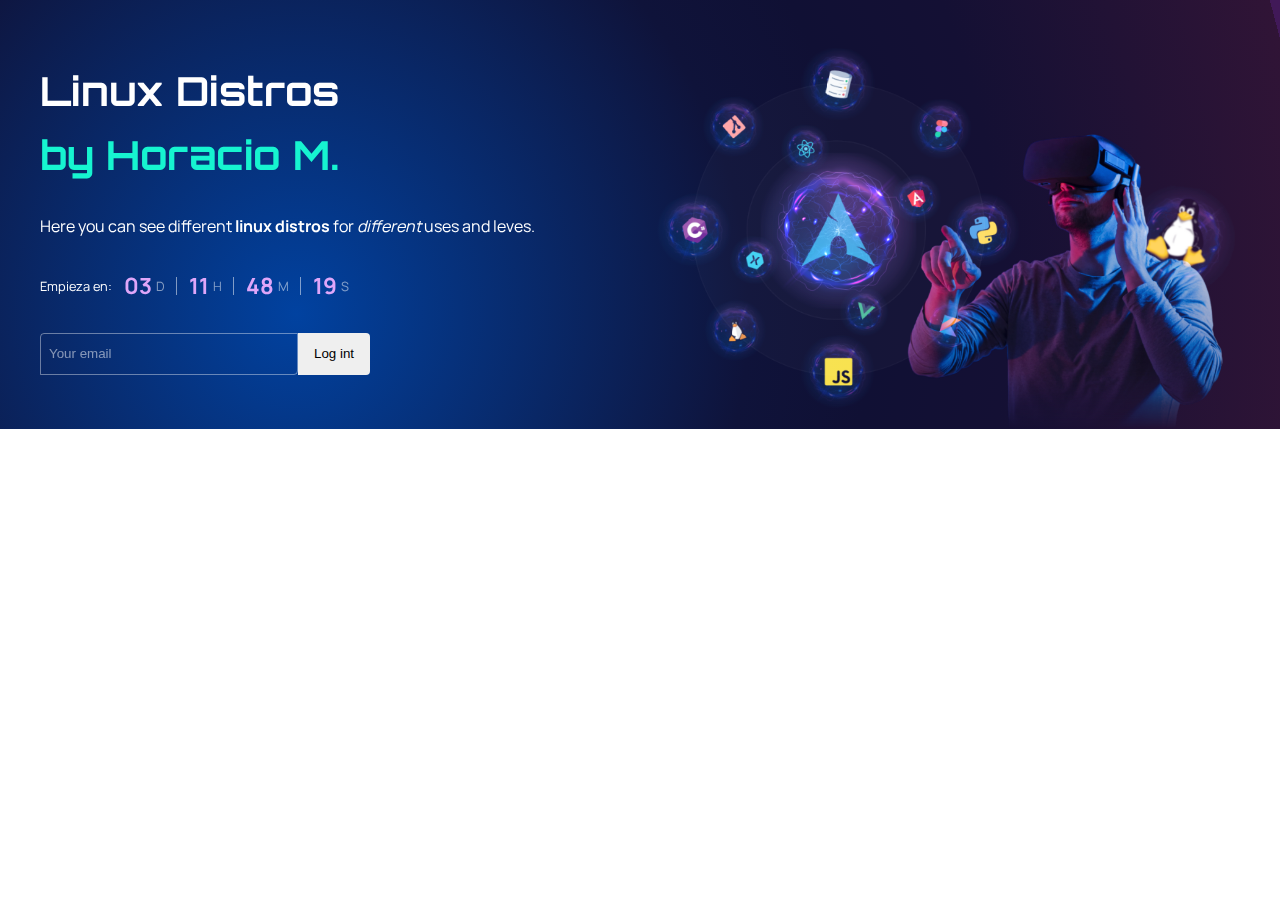
==== index.html @ f5ae9521 "Adding the description" ====
<!DOCTYPE html>
<html>
  <head>
    <meta charset="utf-8" />
    <meta name="viewpoint" content="width=device-width" />
    <title>Linux Distros</title>
    <link href="css/style.css" rel="stylesheet" type="text/css" />
    <link href="css/banner.css" rel="stylesheet" type="text/css" />
    <link href="css/graphic.css" rel="stylesheet" type="text/css" />
  </head>

  <body>
    <section class="main-banner">
      <!-- grid-container-->
      <div class="grid-container">
        <!-- banner-container -->
        <div>
          <!-- Title -->
          <div>
            <h1 class="title s-center">
              <span class="line-1">Linux Distros</span>
              <br />
              <span class="line-2">by Horacio M.</span>
            </h1>
          </div>
          <!-- Description -->
          <p class="description s-center">Here you can see different <strong>linux distros</strong> for <i>different</i> uses and leves.</p>
          <!-- Countdown -->
          <div class="countdown flex">
            <span>Empieza en:</span>
            <div class="flex">
              <p class="countdown-item flex">
                <span class="countdown-number">03</span>
                <span class="countdown-letter">D</span>
              </p>
              <p class="countdown-item flex">
                <span class="countdown-number">11</span>
                <span class="countdown-letter">H</span>
              </p>
              <p class="countdown-item flex">
                <span class="countdown-number">48</span>
                <span class="countdown-letter">M</span>
              </p>
              <p class="countdown-item flex">
                <span class="countdown-number">19</span>
                <span class="countdown-letter">S</span>
              </p>
            </div>
          </div>
          <!-- Form Section -->
          <div class="form-container s-center">
            <!-- Inscription form -->
            <form class="form">
              <input
                type="email"
                name="email"
                class="input"
                required
                placeholder="Your email"
              />
              <button type="sumbit" class="button">Log int</button>
            </form>
            <!-- Message -->
            <p class="form-hint s-center"></p>
          </div>
        </div>
        <!-- Graphic -->
        <div class="graphic">
          <img class="graphic-man" src="img/tech-man.png" />
          <img class="graphic-go absolute" src="img/tux.png" />
          <div class="graphic-circles absolute">
            <img class="graphic-logo absolute" src="img/arch-linux-logo.png" />
            <img class="graphic-circle-1 absolute" src="img/internal-techs.png" />
            <img class="graphic-circle-2 absolute" src="img/external-techs.png" />
            <img class="graphic-energy absolute" src="img/energia.png" />
          </div>
        </div>
      </div>
    </section>
  </body>
</html>
---- css/style.css ----
/* Manrope font */
@import url("https://fonts.googleapis.com/css2?family=Manrope:wght@600&family=Orbitron:wght@600&display=swap");

html,
body {
    height: 100%;
    width: 100%;
    margin: 0;
}

body {
    font-family: Manrope, sans-serif;
    line-height: 1.6;
}

.s-center {
    text-align: center;
}

@media screen and (min-width: 1024px) {
    .s-center {
        text-align: left;
    }
}

.flex {
    display: flex;
}
---- css/banner.css ----
.main-banner {
    background: radial-gradient(
        79.43% 251.58% at 23.18% 73.07%,
        #0142a0 0,
        #0f133a 44.41%,
        #101034 56.43%,
        #141034 69.58%,
        #301436 100%,
        #411958 0
    );
    color: #fff;
    padding: 2rem 1rem 0;
}

@media screen and (min-width: 1024px) {
    .grid-container {
        display: grid;
        grid-template-columns: repeat(2, 1fr);
        max-width: 1200px;
        margin: auto;
    }
}

/* Ttile and description */

.title {
    font-family: Orbitron, sans-serif;
    font-size: 1.5rem;
}

.description {
    font-size: 0.8rem;
}

.line-2 {
    color: #16f4d0;
}

@media screen and (min-width: 1024px) {
    .title {
        font-size: 2.5rem;
    }
    .description {
        font-size: 1rem;
    }
}

/* End title and description */

/* Start: Countdown */

.countdown {
    justify-content: center;
    align-items: center;
    font-size: 0.8rem;
    margin-bottom: 1rem;
}

@media screen and (min-width: 1024px) {
    .countdown {
        justify-content: flex-start;
    }
}

.countdown-item {
    padding: 0 0.75rem;
    align-items: center;
    position: relative;
}

.countdown-item:not(:last-of-type):before {
    position: absolute;
    right: 0;
    content: "";
    display: block;
    width: 1px;
    height: 50%;
    background: #fff;
    opacity: 0.5;
}

.countdown-number {
    font-size: 1.75em;
    font-weight: bold;
    margin-right: 0.25rem;
    color: #dfa6f9;
}

.countdown-letter {
    opacity: 0.5;
}

/* End: Countdown */

/* Start: Form */

.form-container {
    height: 2.5rem;
    margin-bottom: 2rem;
}

.form {
    display: inline-flex;
}

.input {
    line-height: 2.5rem;
    width: 15rem;
    background: none;
    border: 1px solid rgba(255, 255, 255, 0.4);
    padding: 0 0.5rem;
    border-radius: 0.25rem 0 0.25rem;
}

.input::placeholder {
    color: rgba(255, 255, 255, 0.5);
}

.button {
    padding: 0 1rem;
    border-radius: 0 0.25rem 0.25rem 0;
    border: none;
}

.form-hint {
    font-size: 0.7rem;
    margin: 0 0 1rem;
}
---- css/graphic.css ----
.graphic {
    position: relative;
    display: grid;
    padding-top: 3rem;
    grid-template-columns: 1fr 75%;
}

.graphic-man {
    width: 100%;
    grid-column-start: 2;
}

.absolute {
    position: absolute;
}

.graphic-go {
    position: absolute;
    width: 28%;
    mix-blend-mode: screen;
    top: 37%;
    right: -4%;
    transform: rotate(0deg);
}

.graphic-circles {
    height: 100%;
    aspect-ratio: 1 / 1;
}

.graphic-circles img {
    width: 100%;
    height: 100%;
    mix-blend-mode: screen;
}

.graphic-energy {
    animation: turn1 10s linear infinite;
}

.graphic-circle-1 {
    animation: turn1 16s linear infinite;
}

.graphic-circle-2 {
    animation: turn1 26s linear infinite;
}

@keyframes turn1 {
    to {
        transform: rotate(1turn);
    }
}

@keyframes turn2 {
    to {
        transform: rotate(-1turn);
    }
}
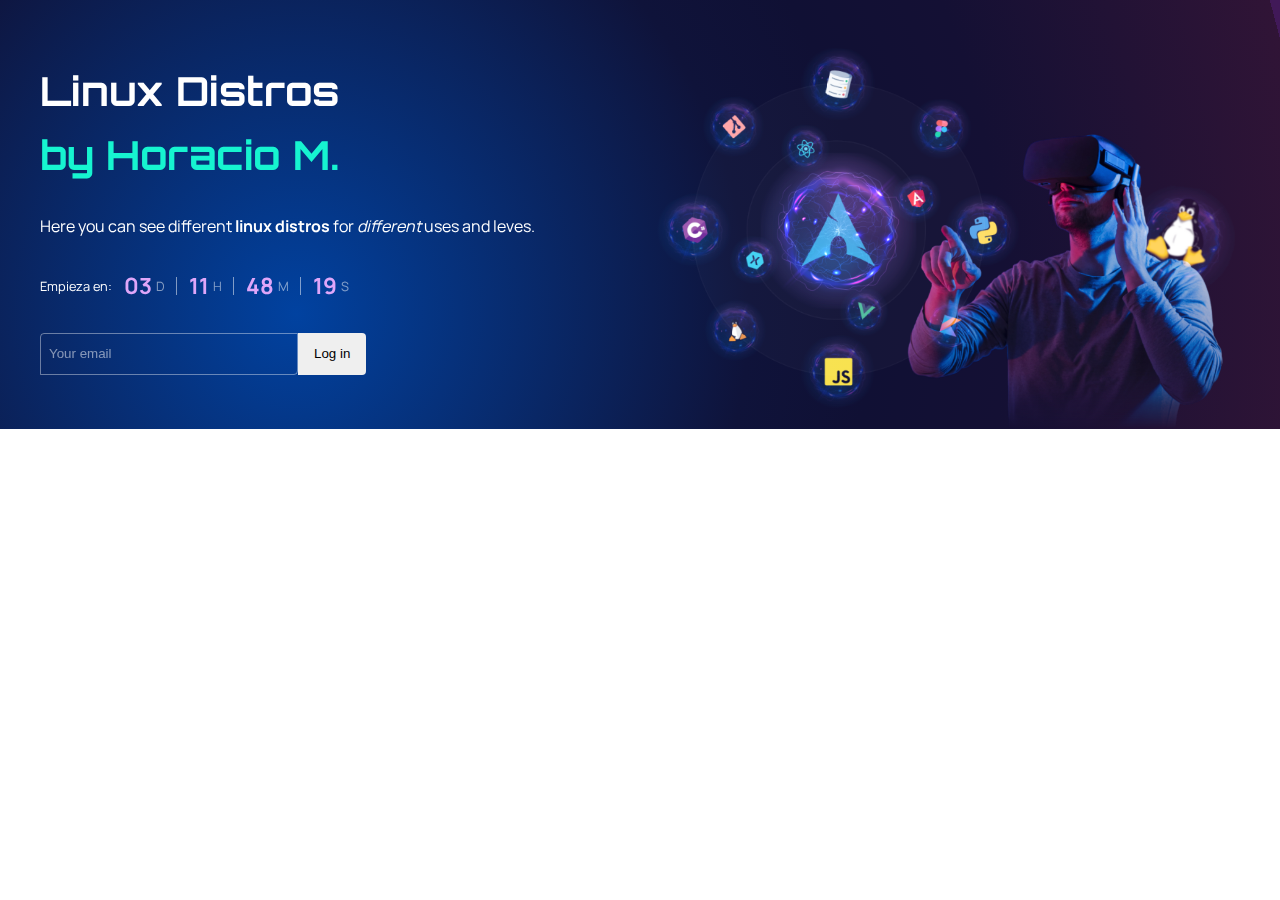
==== commit 1a49aaaf: "grammar errors" ====
--- a/index.html
+++ b/index.html
@@ -58,7 +58,7 @@
                 required
                 placeholder="Your email"
               />
-              <button type="sumbit" class="button">Log int</button>
+              <button type="sumbit" class="button">Log in</button>
             </form>
             <!-- Message -->
             <p class="form-hint s-center"></p>
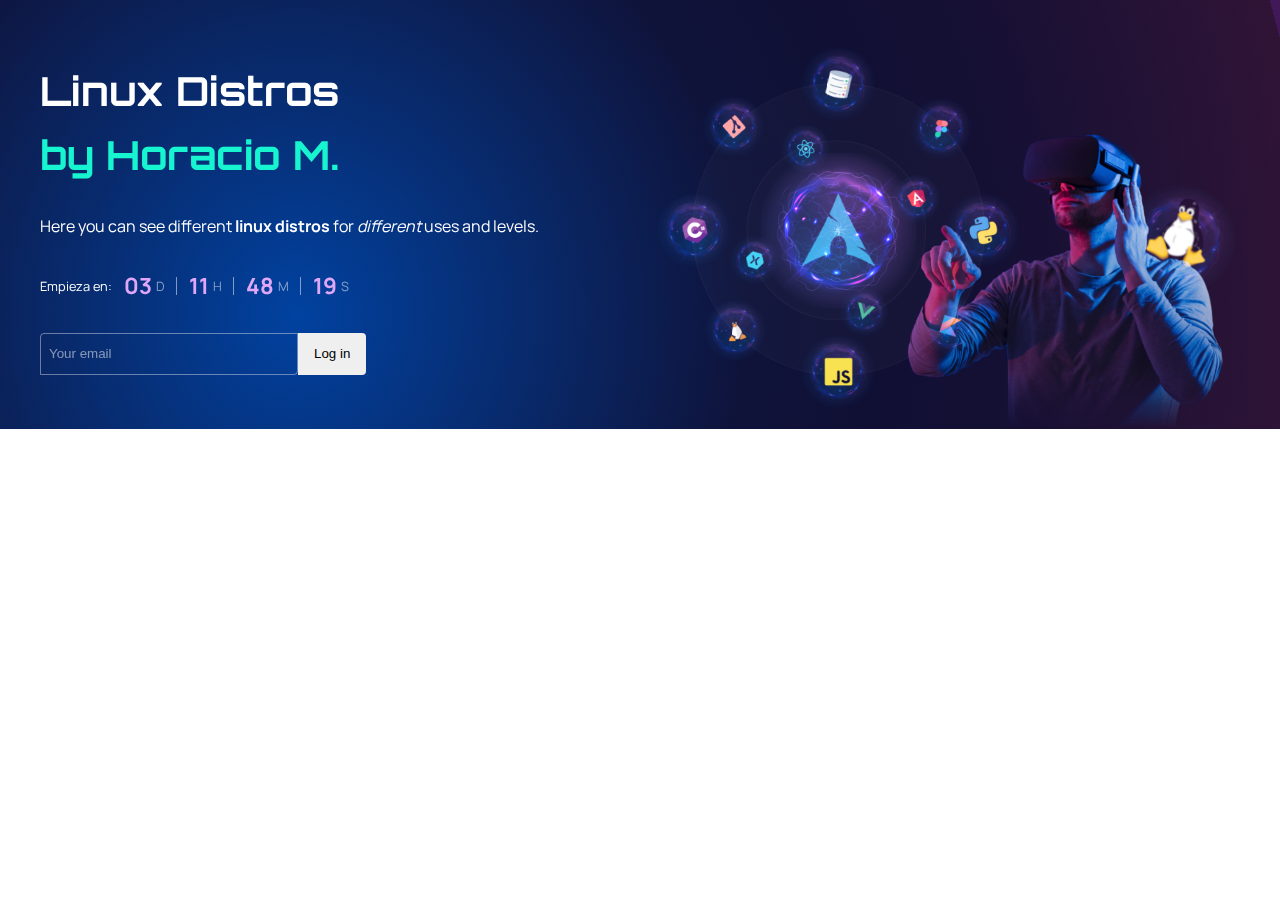
==== commit 4e4c098e: "grammar errors" ====
--- a/index.html
+++ b/index.html
@@ -24,7 +24,7 @@
             </h1>
           </div>
           <!-- Description -->
-          <p class="description s-center">Here you can see different <strong>linux distros</strong> for <i>different</i> uses and leves.</p>
+          <p class="description s-center">Here you can see different <strong>linux distros</strong> for <i>different</i> uses and levels.</p>
           <!-- Countdown -->
           <div class="countdown flex">
             <span>Empieza en:</span>
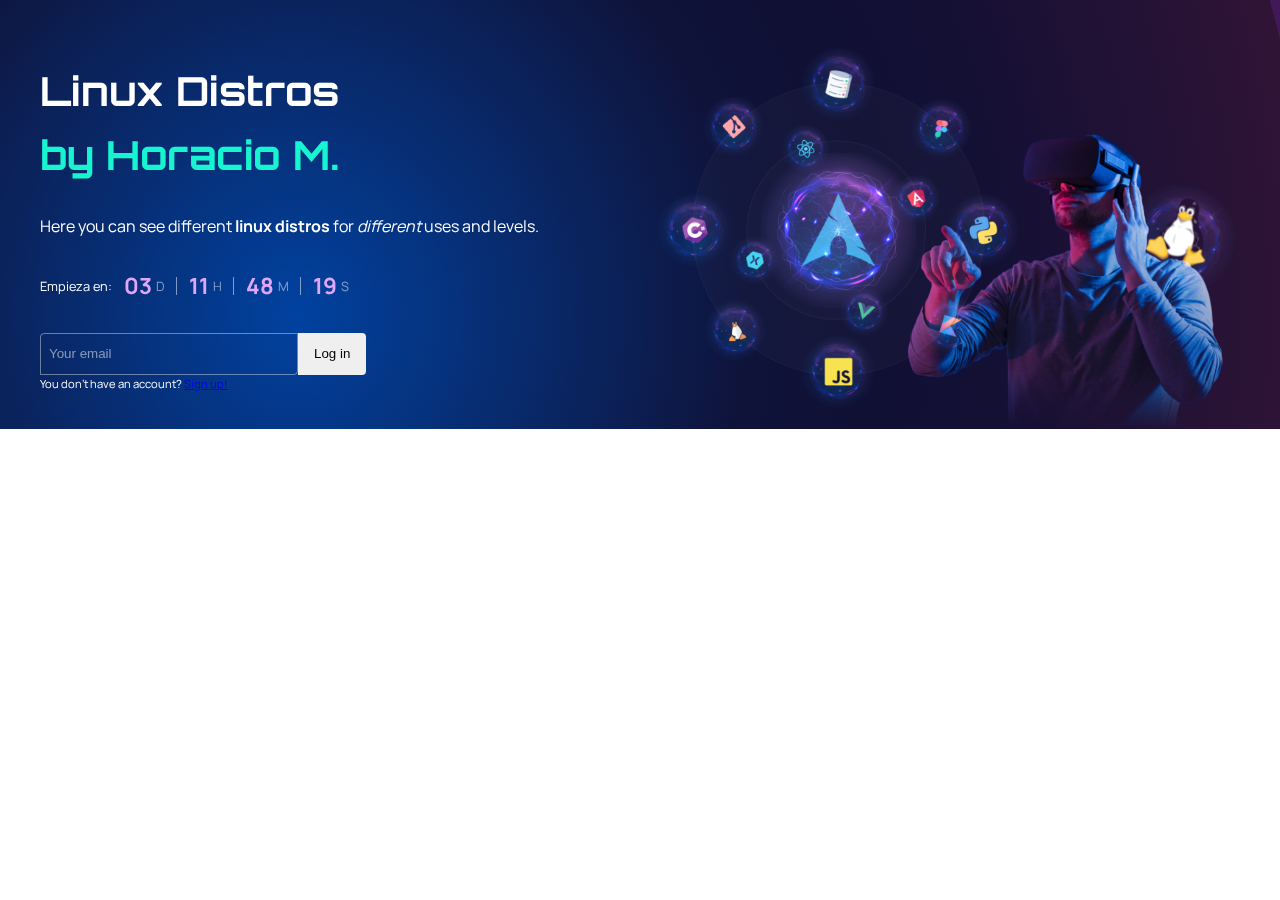
==== commit 1a6cd18a: "sing up text" ====
--- a/index.html
+++ b/index.html
@@ -61,7 +61,7 @@
               <button type="sumbit" class="button">Log in</button>
             </form>
             <!-- Message -->
-            <p class="form-hint s-center"></p>
+            <p class="form-hint s-center">You don't have an account? <a href="https://olvidona.com">Sign up!</a></p>
           </div>
         </div>
         <!-- Graphic -->
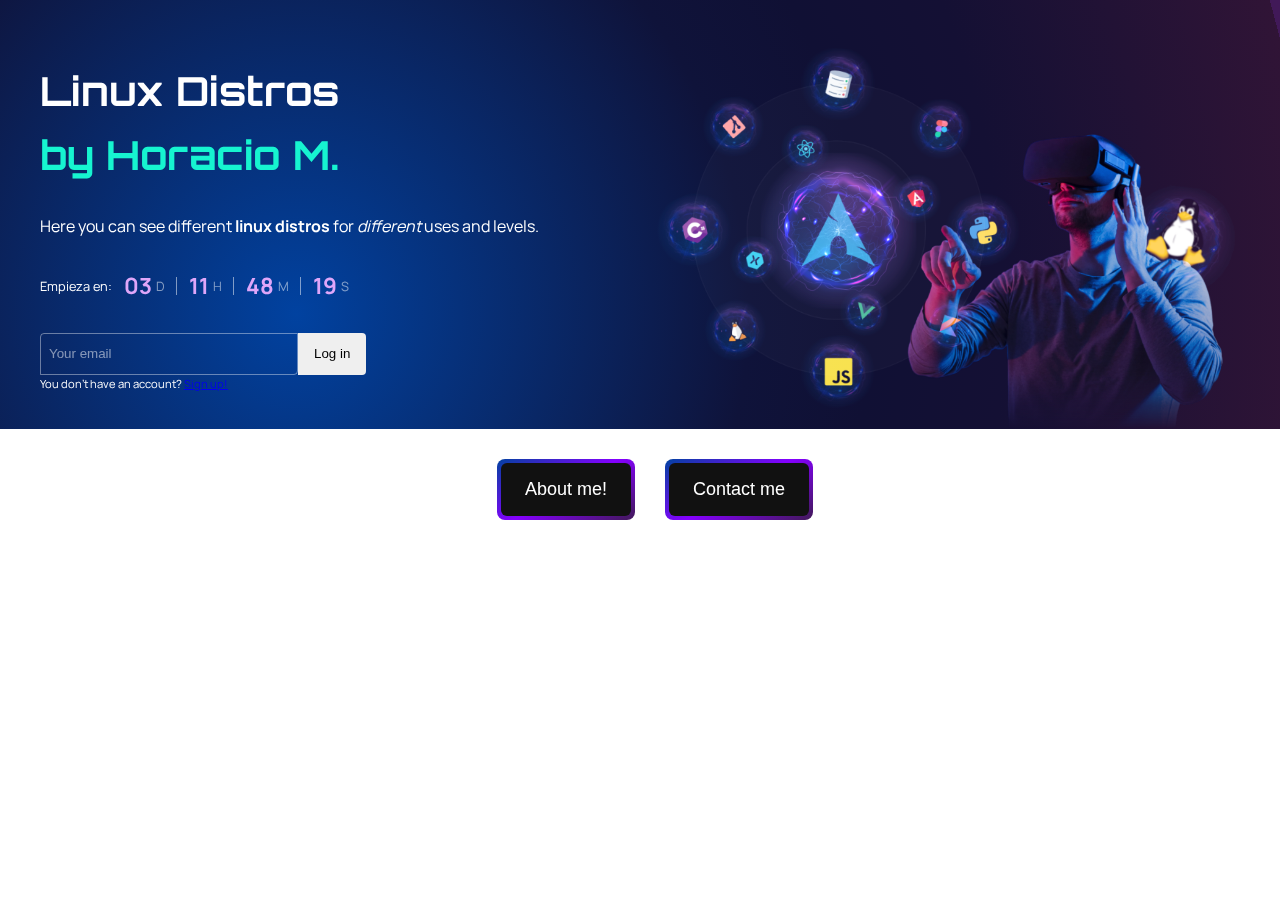
==== commit e1aa060c: "js buttons" ====
--- a/index.html
+++ b/index.html
@@ -24,7 +24,10 @@
             </h1>
           </div>
           <!-- Description -->
-          <p class="description s-center">Here you can see different <strong>linux distros</strong> for <i>different</i> uses and levels.</p>
+          <p class="description s-center">
+            Here you can see different <strong>linux distros</strong> for
+            <i>different</i> uses and levels.
+          </p>
           <!-- Countdown -->
           <div class="countdown flex">
             <span>Empieza en:</span>
@@ -58,10 +61,13 @@
                 required
                 placeholder="Your email"
               />
-              <button type="sumbit" class="button">Log in</button>
+              <button id="login" type="sumbit" class="button">Log in</button>
             </form>
             <!-- Message -->
-            <p class="form-hint s-center">You don't have an account? <a href="https://olvidona.com">Sign up!</a></p>
+            <p class="form-hint s-center">
+              You don't have an account?
+              <a href="https://youtu.be/dQw4w9WgXcQ">Sign up!</a>
+            </p>
           </div>
         </div>
         <!-- Graphic -->
@@ -70,12 +76,27 @@
           <img class="graphic-go absolute" src="img/tux.png" />
           <div class="graphic-circles absolute">
             <img class="graphic-logo absolute" src="img/arch-linux-logo.png" />
-            <img class="graphic-circle-1 absolute" src="img/internal-techs.png" />
-            <img class="graphic-circle-2 absolute" src="img/external-techs.png" />
+            <img
+              class="graphic-circle-1 absolute"
+              src="img/internal-techs.png"
+            />
+            <img
+              class="graphic-circle-2 absolute"
+              src="img/external-techs.png"
+            />
             <img class="graphic-energy absolute" src="img/energia.png" />
           </div>
         </div>
       </div>
     </section>
+    <section id="buttons-section">
+      <button id="redirect">
+        <span id="span1">About me!</span>
+      </button>
+      <button id="redirect">
+        <span id="span1">Contact me</span>
+      </button>
+    </section>
+    <script src="js/script.js"></script>
   </body>
 </html>
--- a/css/style.css
+++ b/css/style.css
@@ -26,3 +26,42 @@
 .flex {
     display: flex;
 }
+
+#redirect {
+    border: 0;
+    /* background-image: linear-gradient(150deg, #9500ff, #09f, #00ddff); */
+    background-image: linear-gradient(150deg, #0142a0, #8500ff, #411958);
+    border-radius: 8px;
+    color: #fff;
+    display: flex;
+    font-size: 18px;
+    padding: 4px;
+    margin-left: 30px;
+    cursor: pointer;
+    transition: 0.3s;
+}
+
+#redirect span {
+    background-color: #111;
+    padding: 16px 24px;
+    border-radius: 6px;
+    transition: 0.3s;
+}
+
+#redirect:hover span {
+    background: none;
+}
+
+#redirect:active {
+    transform: scale(0.9);
+}
+
+section {
+    margin-bottom: 30px;
+}
+
+#buttons-section {
+    display: flex;
+    justify-content: center;
+    margin-bottom: 20px;
+}
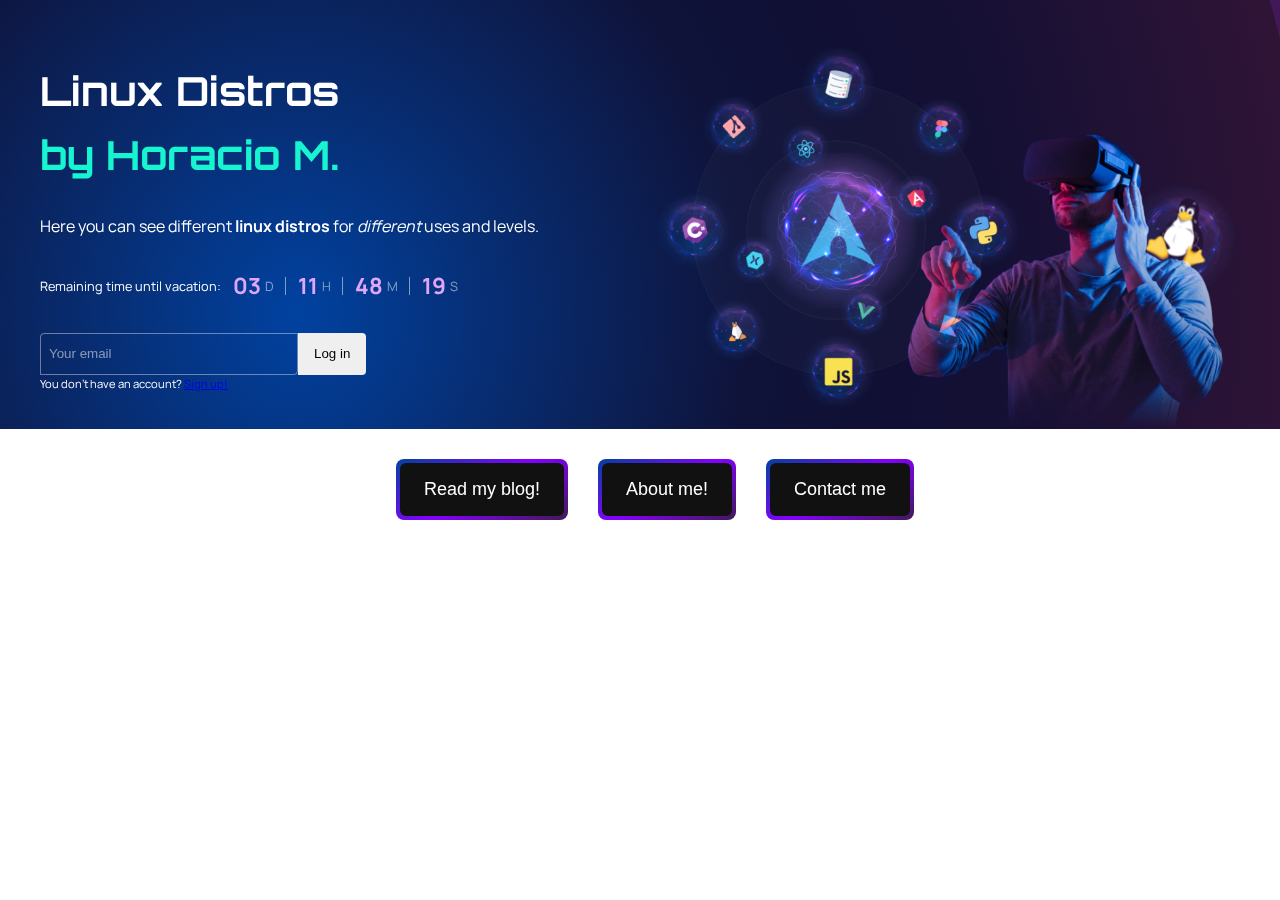
==== commit 7ea9f39e: "finish" ====
--- a/index.html
+++ b/index.html
@@ -30,22 +30,22 @@
           </p>
           <!-- Countdown -->
           <div class="countdown flex">
-            <span>Empieza en:</span>
+            <span>Remaining time until vacation:</span>
             <div class="flex">
               <p class="countdown-item flex">
-                <span class="countdown-number">03</span>
+                <span id="days" class="countdown-number">03</span>
                 <span class="countdown-letter">D</span>
               </p>
               <p class="countdown-item flex">
-                <span class="countdown-number">11</span>
+                <span id="hours" class="countdown-number">11</span>
                 <span class="countdown-letter">H</span>
               </p>
               <p class="countdown-item flex">
-                <span class="countdown-number">48</span>
+                <span id="minutes" class="countdown-number">48</span>
                 <span class="countdown-letter">M</span>
               </p>
               <p class="countdown-item flex">
-                <span class="countdown-number">19</span>
+                <span id="seconds" class="countdown-number">19</span>
                 <span class="countdown-letter">S</span>
               </p>
             </div>
@@ -90,10 +90,13 @@
       </div>
     </section>
     <section id="buttons-section">
+      <button id="info">
+        <span id="span1">Read my blog!</span>
+      </button>
       <button id="redirect">
         <span id="span1">About me!</span>
       </button>
-      <button id="redirect">
+      <button id="contact">
         <span id="span1">Contact me</span>
       </button>
     </section>
--- a/css/style.css
+++ b/css/style.css
@@ -27,9 +27,8 @@
     display: flex;
 }
 
-#redirect {
+#redirect, #contact, #info {
     border: 0;
-    /* background-image: linear-gradient(150deg, #9500ff, #09f, #00ddff); */
     background-image: linear-gradient(150deg, #0142a0, #8500ff, #411958);
     border-radius: 8px;
     color: #fff;
@@ -41,18 +40,18 @@
     transition: 0.3s;
 }
 
-#redirect span {
+#redirect span, #contact span, #info span {
     background-color: #111;
     padding: 16px 24px;
     border-radius: 6px;
     transition: 0.3s;
 }
 
-#redirect:hover span {
+#redirect:hover span, #contact:hover span, #info:hover span {
     background: none;
 }
 
-#redirect:active {
+#redirect:active, #contact:active, #info:active {
     transform: scale(0.9);
 }
 
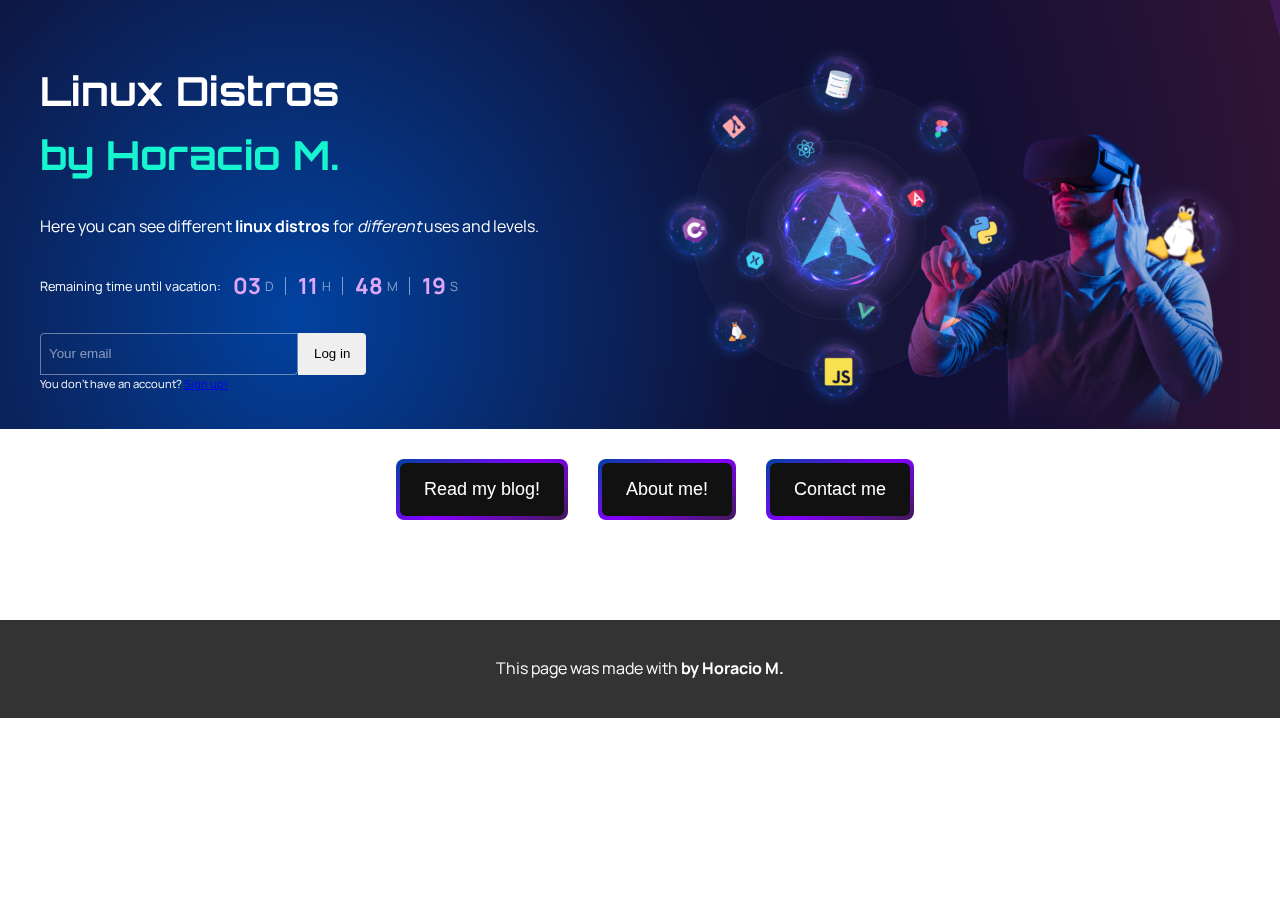
==== commit 5c3fcf16: "footer" ====
--- a/index.html
+++ b/index.html
@@ -7,6 +7,7 @@
     <link href="css/style.css" rel="stylesheet" type="text/css" />
     <link href="css/banner.css" rel="stylesheet" type="text/css" />
     <link href="css/graphic.css" rel="stylesheet" type="text/css" />
+    <link rel="stylesheet" href="https://use.fontawesome.com/releases/v5.8.1/css/all.css" integrity="sha384-50oBUHEmvpQ+1lW4y57PTFmhCaXp0ML5d60M1M7uH2+nqUivzIebhndOJK28anvf" crossorigin="anonymous">
   </head>
 
   <body>
@@ -101,5 +102,11 @@
       </button>
     </section>
     <script src="js/script.js"></script>
+    <footer>
+      <p>
+        This page was made with <i class="fab fa-html5"></i>
+        <i class="fab fa-css3-alt"></i> <i class="fab fa-js"></i> <strong>by Horacio M.</strong>
+      </p>
+    </footer>
   </body>
 </html>
--- a/css/style.css
+++ b/css/style.css
@@ -27,7 +27,9 @@
     display: flex;
 }
 
-#redirect, #contact, #info {
+#redirect,
+#contact,
+#info {
     border: 0;
     background-image: linear-gradient(150deg, #0142a0, #8500ff, #411958);
     border-radius: 8px;
@@ -36,22 +38,29 @@
     font-size: 18px;
     padding: 4px;
     margin-left: 30px;
+    margin-bottom: 80px;
     cursor: pointer;
     transition: 0.3s;
 }
 
-#redirect span, #contact span, #info span {
+#redirect span,
+#contact span,
+#info span {
     background-color: #111;
     padding: 16px 24px;
     border-radius: 6px;
     transition: 0.3s;
 }
 
-#redirect:hover span, #contact:hover span, #info:hover span {
+#redirect:hover span,
+#contact:hover span,
+#info:hover span {
     background: none;
 }
 
-#redirect:active, #contact:active, #info:active {
+#redirect:active,
+#contact:active,
+#info:active {
     transform: scale(0.9);
 }
 
@@ -64,3 +73,9 @@
     justify-content: center;
     margin-bottom: 20px;
 }
+footer {
+    background-color: #333;
+    color: #fff;
+    padding: 20px;
+    text-align: center;
+}
